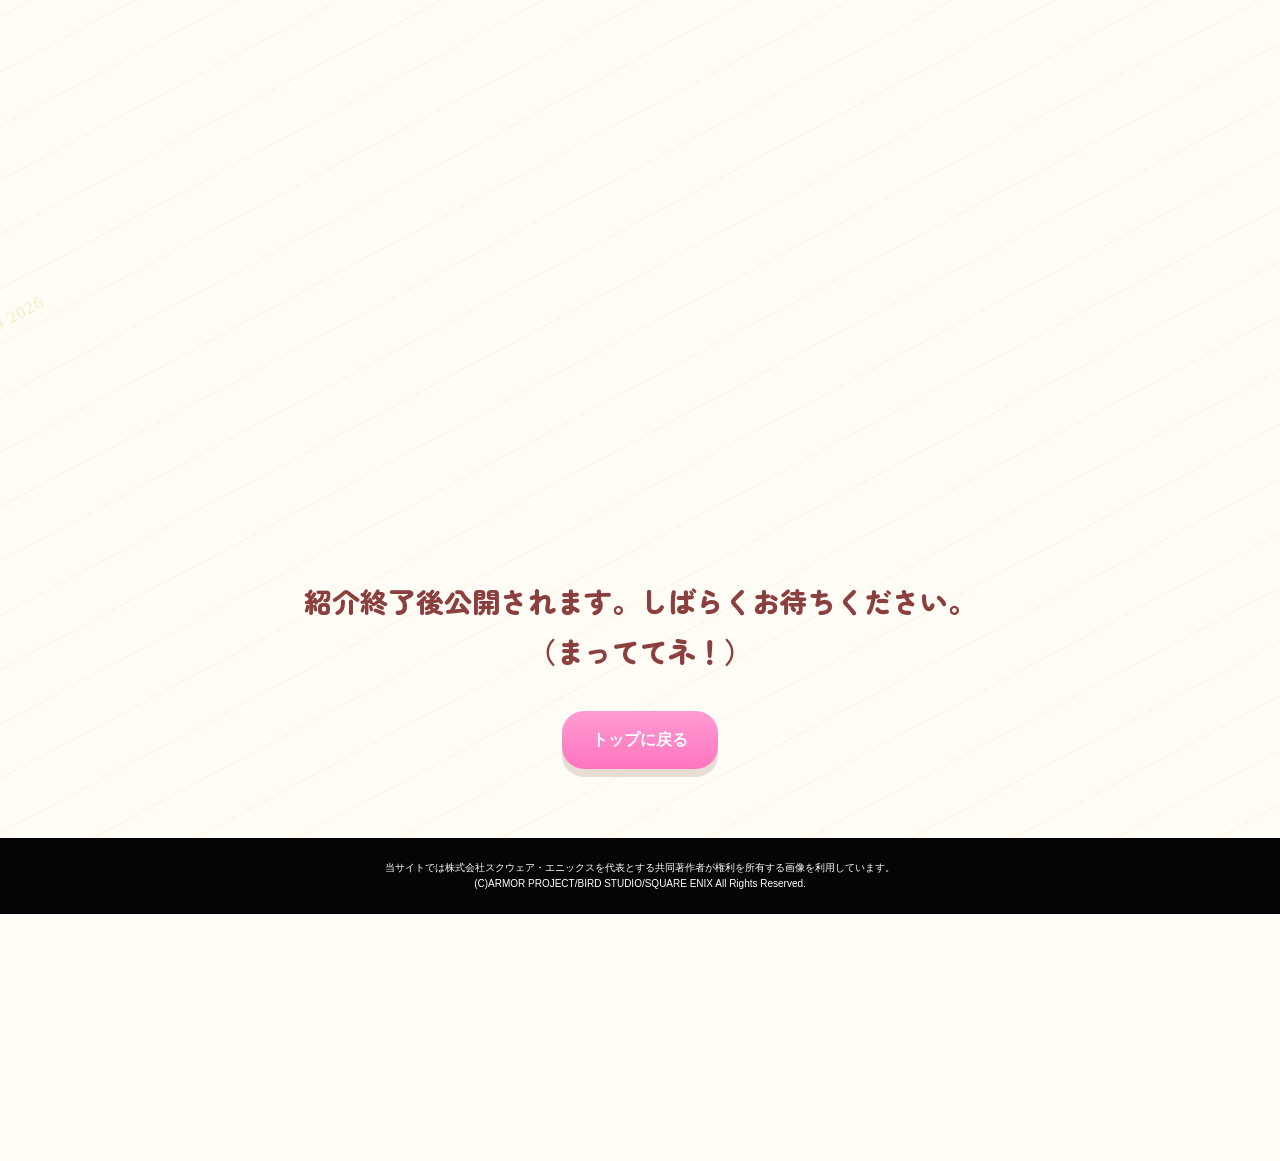
==== comingsoon.html @ e62afefc "0711" ====
<!DOCTYPE html>
<html lang="ja">
<head>
  <meta charset="UTF-8">
  <meta name="viewport" content="width=device-width, initial-scale=1.0">
  <title>日付選択 | ハウジング万博 2026</title>
  <link rel="stylesheet" href="css/style.css">
   <link rel="preconnect" href="https://fonts.googleapis.com">
<link rel="preconnect" href="https://fonts.gstatic.com" crossorigin>
<link href="https://fonts.googleapis.com/css2?family=Montserrat:ital,wght@0,100..900;1,100..900&family=Zen+Maru+Gothic&display=swap" rel="stylesheet">
</head>
<body>
  <div class="site paper-bg">
    <main class="comingsoon-page">
      <div class="inner">
        <h1 class="select-title">紹介終了後公開されます。しばらくお待ちください。<br>（まっててネ！）
        </h1>

      

        <div class="select-back">
          <a class="button button-pink" href="index.html">トップに戻る</a>
        </div>
      </div>
    </main>

    <footer class="footer">
      当サイトでは株式会社スクウェア・エニックスを代表とする共同著作者が権利を所有する画像を利用しています。<br>
      (C)ARMOR PROJECT/BIRD STUDIO/SQUARE ENIX All Rights Reserved.
    </footer>
  </div>

  <script src="js/script.js"></script>
</body>
</html>
---- css/style.css ----
/* =========================================================
   ハウジング万博 2026 共通スタイル
   HTML/CSS/JavaScriptの役割が見えやすいように、
   セクションごとにコメントを分けています。
========================================================= */

/* ---------- 基本設定 ---------- */
:root {
  --mint: #c7fbdc;
  --mint-strong: #5ed88f;
  --cream: #fffdf5;
  --brown: #8b3f3f;
  --text: #3f3838;
  --red: #ff4f4f;
  --orange: #f7a928;
  --green: #53bf57;
  --blue: #5654ff;
  --pink: #d547d3;
  --soft-pink: #ff8dcc;
  --lavender: #efd2ff;
  --gray: #505050;
  --shadow: 0 8px 0 rgba(124, 75, 52, 0.18);
}

* {
  box-sizing: border-box;
}

html {
  scroll-behavior: smooth;
  overflow-x: hidden;
}

body {
  margin: 0;
  color: var(--text);
  font-family: "Yu Gothic", "Hiragino Kaku Gothic ProN", Meiryo, sans-serif;
  line-height: 1.8;
  background-color: var(--cream);
  overflow-x: hidden;
}

img {
  display: block;
  max-width: 100%;
}

a {
  color: inherit;
  text-decoration: none;
}

.site {
  min-height: 100vh;
}

.inner {
  width: min(100% - 40px, 960px);
  margin: 0 auto;
}

/* ---------- 紙面風の共通背景 ---------- */
.paper-bg {
  background-color: var(--cream);
  background-image: repeating-linear-gradient(-28deg,
      rgba(244, 193, 102, 0.16) 0,
      rgba(244, 193, 102, 0.16) 1px,
      transparent 1px,
      transparent 48px);
  position: relative;
}

.paper-bg::before {
  content: "HOUSING EXPO 2026";
  position: absolute;
  inset: 0;
  z-index: 0;
  color: rgba(236, 188, 96, 0.34);
  font-family: Georgia, serif;
  font-size: clamp(11px, 2.4vw, 17px);
  letter-spacing: 0.08em;
  line-height: 4.6;
  transform: rotate(-28deg);
  transform-origin: center;
  pointer-events: none;
  overflow: hidden;
}

.paper-bg>* {
  position: relative;
  z-index: 1;
}

/* ---------- ボタン ---------- */
.button {
  display: inline-flex;
  align-items: center;
  justify-content: center;
  min-height: 58px;
  padding: 12px 30px;
  border-radius: 22px;
  color: #fff;
  font-weight: 800;
  line-height: 1.35;
  text-align: center;
  box-shadow: var(--shadow);
  transition: transform 180ms ease, box-shadow 180ms ease, filter 180ms ease;
}

.button:hover,
.button:focus-visible {
  transform: translateY(3px);
  box-shadow: 0 5px 0 rgba(124, 75, 52, 0.18);
  filter: brightness(1.03);
}

.button-red {
  background: linear-gradient(180deg, #ff1b1b 0%, #ff6b00 100%);
}

.button-green {
  background: linear-gradient(180deg, #18c522 0%, #0e9a18 100%);
}

.button-pink {
  background: linear-gradient(180deg, #ff9bd3 0%, #ff74be 100%);
}

/* ---------- JavaScriptで付け外しする表示アニメーション ---------- */
.fade-ready {
  opacity: 0;
  transform: translateY(24px);
  transition: opacity 700ms ease, transform 700ms ease;
}

.fade-ready.is-visible {
  opacity: 1;
  transform: translateY(0);
}

/* ---------- フッター ---------- */
.footer {
  padding: 22px 18px;
  color: #fff;
  background: #050505;
  font-size: 10px;
  line-height: 1.6;
  text-align: center;
}

/* =========================================================
   index.html
========================================================= */

/* ---------- ヒーローエリア ---------- */
.top-hero {
  min-height: 100svh;
  padding: 48px 0 22px;
  background: var(--mint) url("../imgs/index/hero01.svg") center top / cover no-repeat;
  text-align: center;
  display: grid;
  align-items: center;
}

.hero-copy {
  padding-top: 50px;
  font-family: "Zen Maru Gothic", sans-serif;
  font-weight: 700;
  font-style: normal;
  margin: 0 0 12px;
  color: var(--brown);
  font-size: clamp(16px, 4vw, 23px);
  text-shadow: 2px 2px 4px rgba(0, 0, 0, 0.5);
}

.hero-logo {
  width: min(82vw, 460px);
  margin: 0 auto 18px;
}

.event-date {
  font-family: "Zen Maru Gothic", sans-serif;
  font-weight: 500;
  font-style: normal;
  font-size: 14px;
  width: min(50vw, 200px);
  margin: 0 auto 28px;
  padding: 14px 24px;

  background: transparent;
  border: 2px solid rgba(255, 255, 255, .8);

  color: #fff;
  line-height: 1.2;

  text-shadow: 2px 2px 4px rgb(0, 0, 0, 0.5);
  filter: drop-shadow(2px 2px 4px rgb(0, 0, 0, 0.5));

}

.scroll-hint {
  position: absolute;
  right: 24px;
  bottom: 24px;

  color: #fff;
  font-size: 13px;
  font-weight: 800;
  text-align: center;
  z-index: 10;
  animation: float 1.8s ease-in-out infinite;
}

@keyframes float {

  0%,
  100% {
    transform: translateY(0);
  }

  50% {
    transform: translateY(8px);
  }
}

.scroll-hint::before {
  content: "";
  display: block;
  width: 20px;
  height: 20px;
  margin: 0 auto 8px;

  border-right: 4px solid #fff;
  border-bottom: 4px solid #fff;
  transform: rotate(45deg);
}

/* ---------- 画像スライド帯 ---------- */
.slide-strip {
  overflow: hidden;
  border-block: 4px solid #111;
  background: #111;
}

.slide-track {
  display: flex;
  width: max-content;
  animation: slideLoop 30s linear infinite;
}

.slide-track img {
  width: 120px;
  height: 68px;
  object-fit: cover;
  border-right: 3px solid #111;
}

@keyframes slideLoop {
  from {
    transform: translateX(0);
  }

  to {
    transform: translateX(-50%);
  }
}

/* ---------- ウェルカム文と概要 ---------- */


.welcome {
  width: 100%;
}

.hero {
  width: min(95vw, 700px);
  margin: 0 auto;
}

.hero img {
  display: block;
  width: 100%;
  height: auto;
}



.section-title {
  font-family: "Alumni Sans", sans-serif;
  font-optical-sizing: auto;
  font-weight: <weight>;
  font-style: normal;
  margin: 0 0 28px;
  color: var(--brown);
  line-height: 1.4;
  text-align: center;
}

.section-title span {
  display: block;
  font-size: 24px;
  font-weight: 500;
}

.section-title small {
  font-family: "Zen Maru Gothic", sans-serif;
  font-weight: 100;
  font-style: normal;
  display: block;
  font-size: 20px;
  letter-spacing: 0.08em;
}



.about {
  padding: 58px 0 78px;
  border-top: 4px solid #70ff74;
}

.about-text {
  font-family: "Zen Maru Gothic", sans-serif;
  font-weight: 400;
  font-style: normal;
  width: min(100%, 620px);
  margin: 0 auto;
  font-size: 18px;
  line-height: 2.5;
  text-align: center;
}

.about-text p {
  margin: 0 0 28px;
}

.about-action {
  margin-top: 26px;
  text-align: center;
}

/* ---------- スタッフ紹介 ---------- */
.staff {
  padding: 96px 0 130px;
  background: var(--mint) url("../imgs/index/hero02.svg") center bottom / 100% auto no-repeat;
}

.staff-panel {
  width: min(100%, 560px);
  margin: 0 auto;
  padding: 72px 24px 96px;
  background: rgba(255, 255, 255, 0.92);
  border-radius: 50% 50% 42% 42% / 22% 22% 18% 18%;
  text-align: center;
}

.staff-list {
   font-family: "Zen Maru Gothic", sans-serif;
  font-weight: 300;
  font-style: normal;
  list-style: none;
  margin: 26px 0 0;
  padding: 0;
  font-size: 22px;
  line-height: 2.05;
}

/* =========================================================
   select.html
========================================================= */
.select-page {
  min-height: calc(100vh - 62px);
  padding: 72px 0 58px;
}

.select-title {
font-family: "Zen Maru Gothic", sans-serif;
  font-weight: 800;
  font-style: normal;

  margin: 0 0 34px;
  color: var(--brown);
  font-size: clamp(18px, 5vw, 28px);
  text-align: center;
}

.day-select-list {
  display: grid;
  gap: 34px;
  width: min(100%, 470px);
  margin: 0 auto 58px;
}

.day-button {
  min-height: 72px;
  border-radius: 18px;
  color: #fff;
  font-size: clamp(22px, 6vw, 34px);
  font-weight: 900;
  box-shadow: var(--shadow);
}

.day-button:nth-child(1) {
  background: var(--gray);
}

.day-button:nth-child(2) {
  background: var(--gray);
}

.day-button:nth-child(3) {
  background: var(--gray);
}

.day-button:nth-child(4) {
  background: var(--gray);
}

.day-button:nth-child(5) {
  background: var(--gray);
}

.select-back {
  text-align: center;
}

/* =========================================================
   day-01.html から day-05.html まで共通
========================================================= */
.day-hero {
  min-height: 250px;
  display: grid;
  place-items: center;
  background:
    linear-gradient(rgba(255, 255, 255, 0.58), rgba(255, 255, 255, 0.58)),
    var(--day-hero-image, url("../imgs/day1/001hitoyo.webp")) center / cover no-repeat;
}

.youtube-placeholder {
  width: 118px;
  height: 82px;
  border: 0;
  background: #ff3434;
  color: #fff;
  clip-path: inset(0 round 0);
  position: relative;
}

.youtube-placeholder::before {
  content: "";
  position: absolute;
  inset: 50% auto auto 50%;
  transform: translate(-36%, -50%);
  border-top: 18px solid transparent;
  border-bottom: 18px solid transparent;
  border-left: 30px solid #fff;
}

.day-intro {
  padding: 44px 0 36px;
  text-align: center;
}

.catalog-title {
  margin: 0 0 6px;
  color: var(--brown);
  font-size: clamp(22px, 7vw, 34px);
}

.catalog-lead {
  margin: 0 0 28px;
  color: var(--brown);
  font-size: 13px;
  font-weight: 800;
}

.exhibitor-index {
  display: grid;
  gap: 12px;
  width: min(100%, 520px);
  margin: 0 auto 26px;
  padding: 0;
  list-style: none;
}

.exhibitor-index a {
  display: grid;
  grid-template-columns: 50px 1fr 84px;
  align-items: center;
  gap: 12px;
  padding: 8px 10px;
  border-radius: 999px;
  background: rgba(255, 255, 255, 0.84);
  box-shadow: 0 2px 0 rgba(139, 63, 63, 0.12);
}

.index-icon {
  width: 46px;
  height: 46px;
  border-radius: 50%;
  object-fit: cover;
  background: #ffe0f1;
}

.index-text {
  min-width: 0;
  color: var(--brown);
  font-size: 12px;
  font-weight: 800;
  line-height: 1.35;
  text-align: left;
}

.index-text strong {
  display: block;
  color: #774242;
  font-size: 14px;
}

.index-thumb {
  width: 84px;
  height: 42px;
  border-radius: 8px;
  object-fit: cover;
}

.exhibitor-index .avatar-placeholder {
  width: 46px;
  height: 46px;
  font-size: 13px;
}

.exhibitor-index .placeholder-image {
  width: 84px;
  height: 42px;
  min-height: 0;
  padding: 0;
  border-radius: 8px;
  font-size: 10px;
  line-height: 1.2;
}

.day-content {
  padding-bottom: 26px;
}

.house-divider {
  height: 36px;
  background:
    linear-gradient(90deg, transparent, rgba(255, 255, 255, 0.65), transparent),
    var(--lavender);
  border-block: 3px solid #f5baff;
  position: relative;
}

.house-divider::before {
  content: "⌂   ⌂       ⌂   ⌂";
  position: absolute;
  inset: 0;
  color: rgba(255, 255, 255, 0.92);
  font-size: 28px;
  line-height: 30px;
  text-align: center;
  letter-spacing: 22px;
}

.exhibitor-card {
  padding: 0 0 18px;
}

.exhibitor-main-image,
.placeholder-image {
  width: 100%;
  height: clamp(260px, 78vw, 560px);
}

.exhibitor-main-image {
  object-fit: cover;
}

.placeholder-image {
  display: grid;
  place-items: center;
  padding: 26px;
  color: var(--brown);
  background:
    linear-gradient(135deg, rgba(255, 141, 204, 0.28), rgba(199, 251, 220, 0.7)),
    repeating-linear-gradient(-28deg, transparent 0 30px, rgba(255, 255, 255, 0.45) 30px 32px);
  font-weight: 800;
  text-align: center;
}

.exhibitor-profile {
  display: grid;
  grid-template-columns: 64px 1fr 48px;
  align-items: center;
  gap: 14px;
  width: min(100% - 36px, 620px);
  margin: -2px auto 0;
  padding: 14px 0;
}

.avatar,
.avatar-placeholder {
  width: 58px;
  height: 58px;
  border-radius: 50%;
}

.avatar {
  object-fit: cover;
}

.avatar-placeholder {
  display: grid;
  place-items: center;
  color: #fff;
  background: var(--soft-pink);
  font-weight: 800;
}

.profile-name {
  margin: 0;
  color: var(--brown);
  font-size: 14px;
  font-weight: 800;
  line-height: 1.5;
}

.profile-name strong {
  display: block;
  font-size: 16px;
}

.profile-link {
  width: 42px;
  height: 42px;
  border-radius: 50%;
  display: grid;
  place-items: center;
  color: #fff;
  background: var(--soft-pink);
  font-size: 12px;
  font-weight: 900;
}

.day-bottom-action {
  padding: 28px 0 48px;
  text-align: center;
}




.comingsoon-page{min-height: calc(100vh - 62px);
  padding: 45% 0 58px;
}



/* ---------- 画面が広い時の調整 ---------- */
@media (min-width: 760px) {
  .top-hero {
    min-height: 760px;
  }

  .slide-track img {
    width: 180px;
    height: 100px;
  }

  .day-page {
    width: min(100%, 760px);
    margin: 0 auto;
    box-shadow: 0 0 0 1px rgba(0, 0, 0, 0.04);
  }

  .exhibitor-main-image,
  .placeholder-image {
    height: 520px;
  }
}

/* ---------- スマホの細い画面でも文字がはみ出さないようにする ---------- */
@media (max-width: 430px) {
  .inner {
    width: min(100% - 30px, 960px);
  }

  .welcome {
    padding-top: 62px;
  }

  .about-text {
    font-size: 15px;
  }

  .staff-list {
    font-size: 18px;
  }

  .exhibitor-index a {
    grid-template-columns: 46px 1fr 74px;
    gap: 8px;
  }

  .index-thumb {
    width: 74px;
    height: 38px;
  }
}
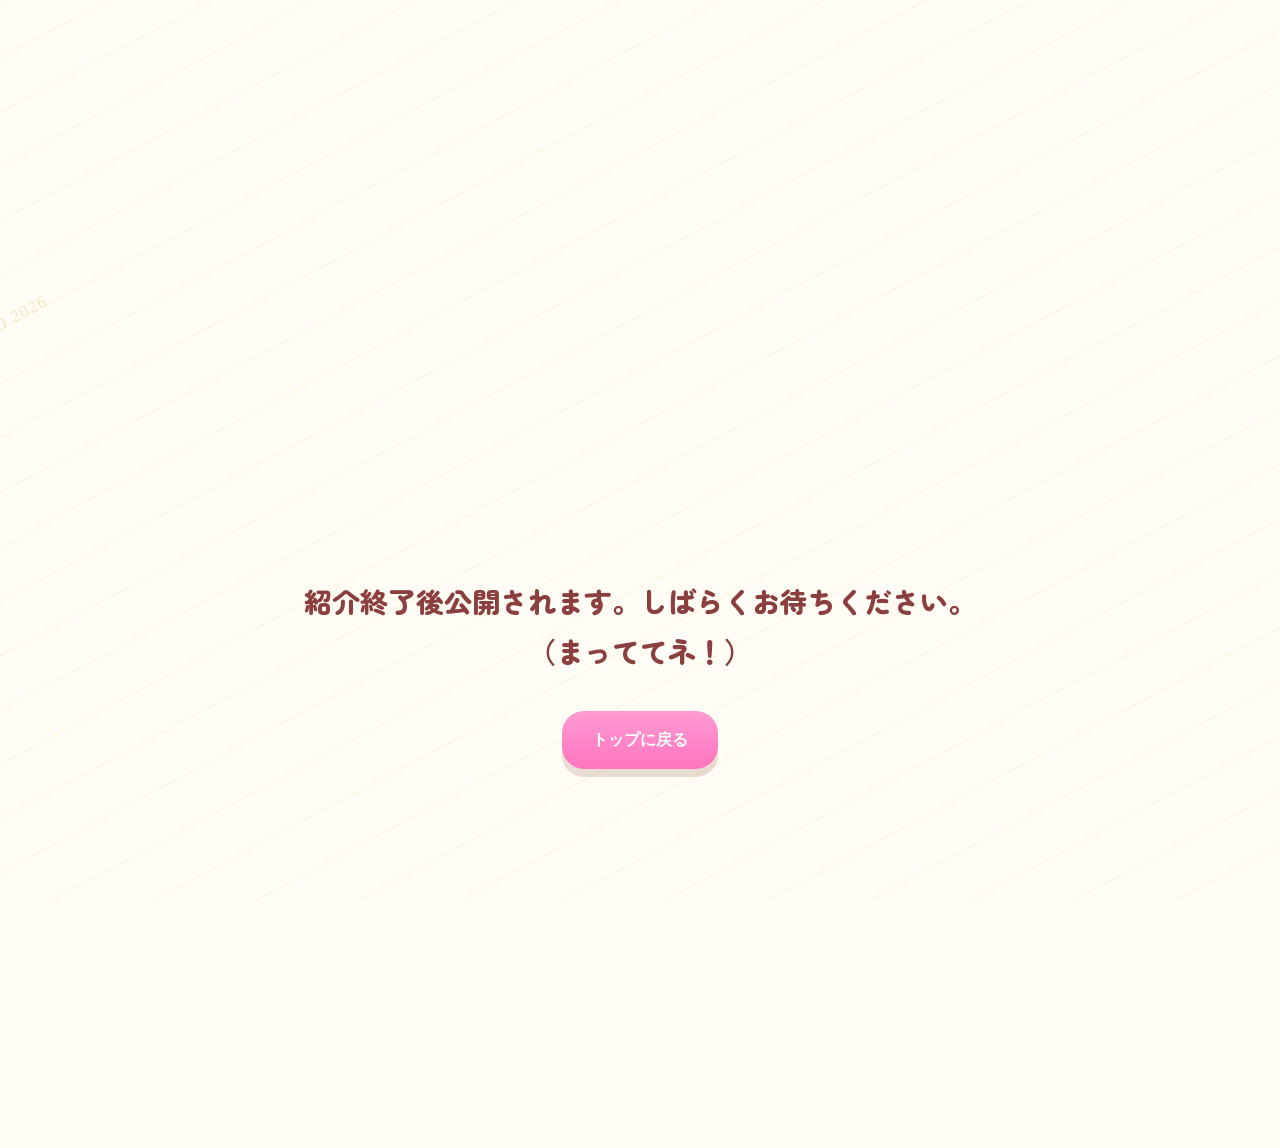
==== commit 4c6b2937: "Update comingsoon.html" ====
--- a/comingsoon.html
+++ b/comingsoon.html
@@ -24,12 +24,6 @@
       </div>
     </main>
 
-    <footer class="footer">
-      当サイトでは株式会社スクウェア・エニックスを代表とする共同著作者が権利を所有する画像を利用しています。<br>
-      (C)ARMOR PROJECT/BIRD STUDIO/SQUARE ENIX All Rights Reserved.
-    </footer>
-  </div>
-
-  <script src="js/script.js"></script>
+   
 </body>
 </html>
